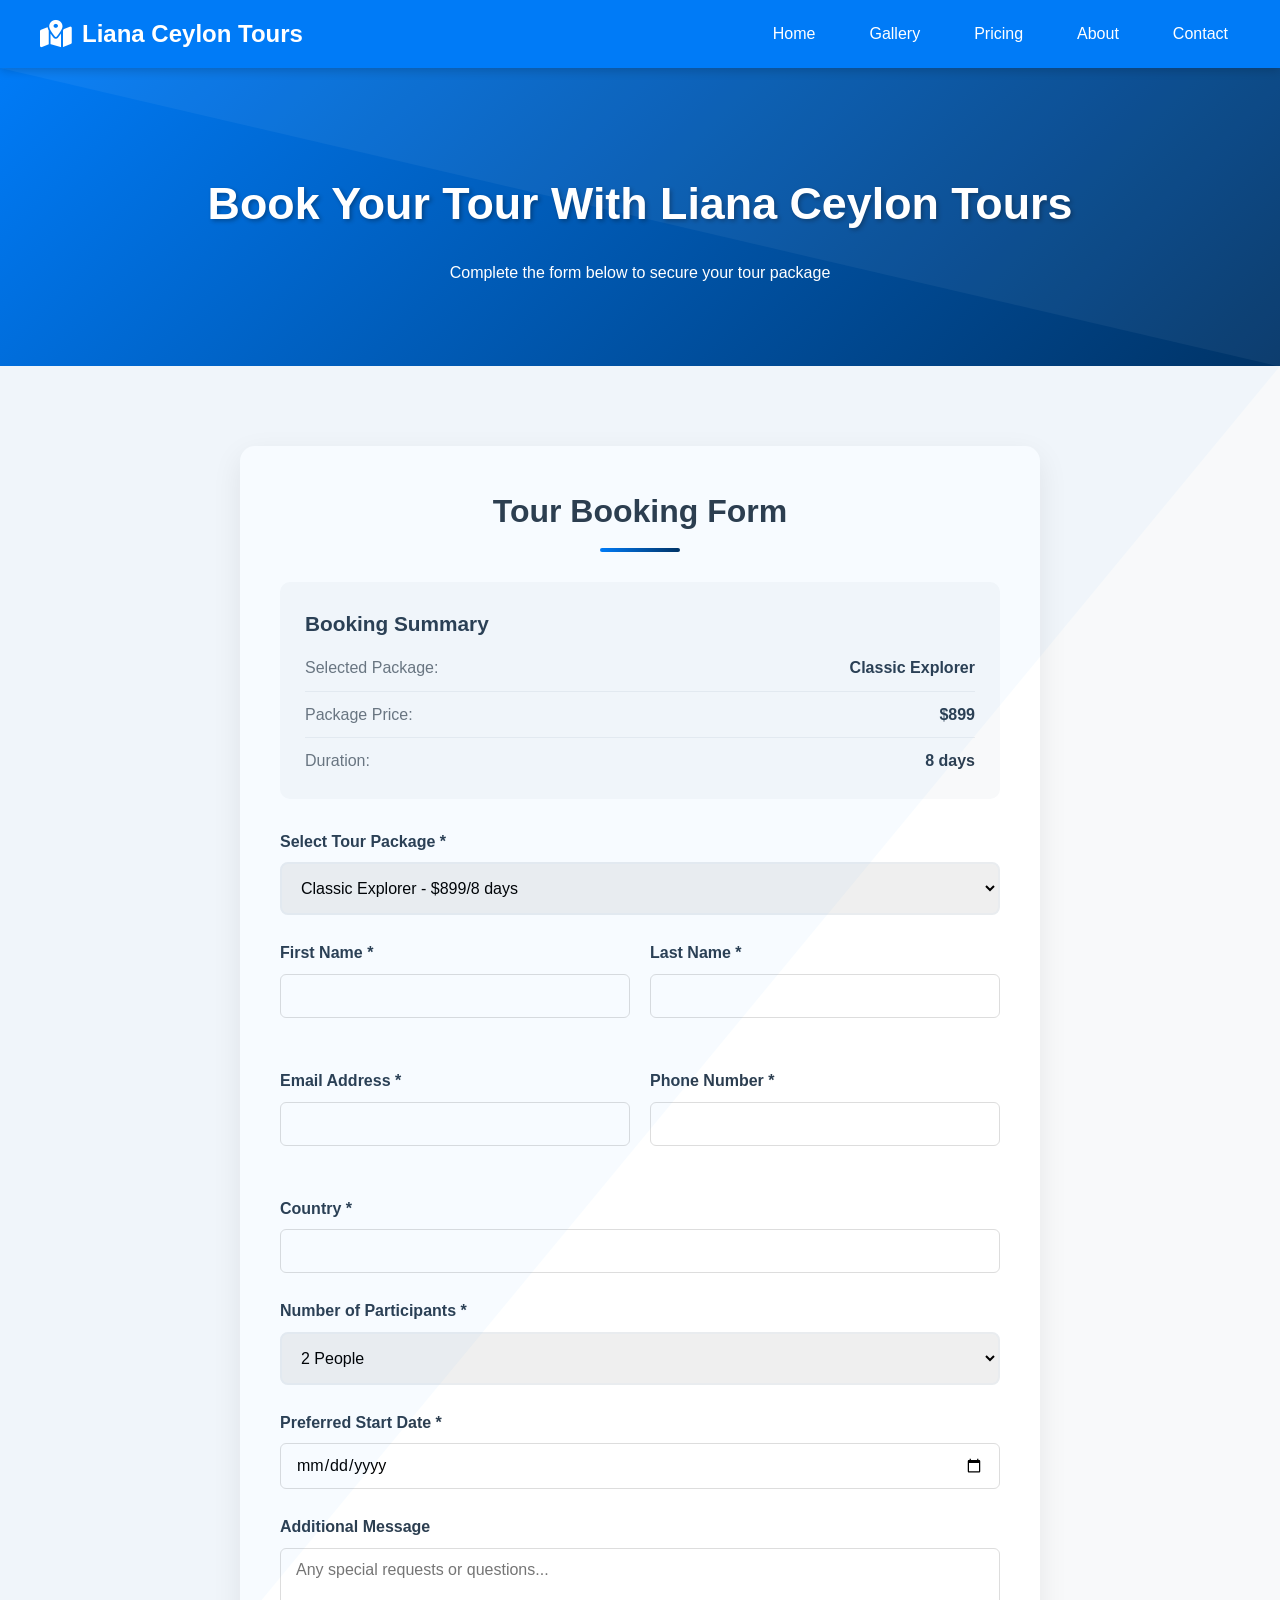
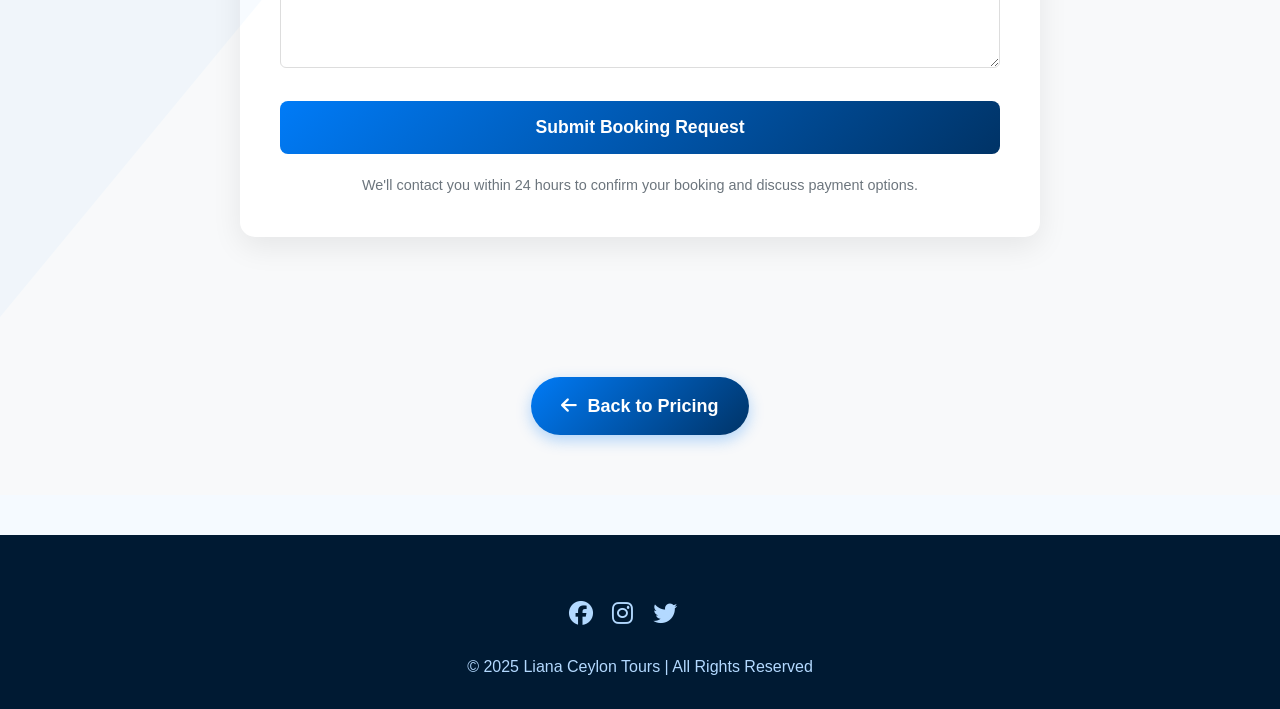
==== booking.html @ 05360f90 "Add files via upload" ====
<!DOCTYPE html>
<html lang="en">
<head>
  <meta charset="UTF-8">
  <meta name="viewport" content="width=device-width, initial-scale=1.0">
  <title>Book Your Tour - Liana Ceylon Tours</title>
  <link rel="stylesheet" href="style.css">
  <link rel="stylesheet" href="mobile-menu.css">
  <link rel="stylesheet" href="pricing.css">
  <link rel="stylesheet" href="https://cdnjs.cloudflare.com/ajax/libs/font-awesome/6.4.0/css/all.min.css">
  <style>
    /* Booking Page Specific Styles */
    .booking-header {
      background: linear-gradient(135deg, #007bf7 0%, #003366 100%);
      color: white;
      padding: 100px 10% 80px;
      text-align: center;
      margin-top: 0;
      position: relative;
      overflow: hidden;
    }

    .booking-header::before {
      content: '';
      position: absolute;
      top: 0;
      left: 0;
      width: 100%;
      height: 100%;
      background: url('data:image/svg+xml;utf8,<svg xmlns="http://www.w3.org/2000/svg" viewBox="0 0 100 100" preserveAspectRatio="none"><path d="M0,0 L100,0 L100,100 Z" fill="rgba(255,255,255,0.05)"/></svg>');
      background-size: cover;
    }

    .booking-hero h1 {
      font-size: 2.8rem;
      margin-bottom: 20px;
      text-shadow: 2px 2px 4px rgba(0, 0, 0, 0.3);
      animation: fadeInUp 1s ease;
    }

    .booking-content {
      padding: 80px 0;
      background: #f8f9fa;
      position: relative;
    }

    .booking-content::before {
      content: '';
      position: absolute;
      top: 0;
      left: 0;
      width: 100%;
      height: 100%;
      background: url('data:image/svg+xml;utf8,<svg xmlns="http://www.w3.org/2000/svg" viewBox="0 0 100 100" preserveAspectRatio="none"><path d="M0,0 L100,0 L0,100 Z" fill="rgba(0,123,247,0.03)"/></svg>');
      background-size: cover;
      pointer-events: none;
    }

    .booking-form-container {
      max-width: 800px;
      margin: 0 auto;
      background: white;
      border-radius: 15px;
      padding: 40px;
      box-shadow: 0 10px 30px rgba(0, 0, 0, 0.08);
    }

    .form-title {
      text-align: center;
      color: #2c3e50;
      margin-bottom: 30px;
      font-size: 2rem;
      position: relative;
      padding-bottom: 15px;
    }

    .form-title::after {
      content: '';
      position: absolute;
      bottom: 0;
      left: 50%;
      transform: translateX(-50%);
      width: 80px;
      height: 4px;
      background: linear-gradient(to right, #007bf7, #003366);
      border-radius: 2px;
    }

    .form-group {
      margin-bottom: 25px;
    }

    .form-group label {
      display: block;
      margin-bottom: 8px;
      font-weight: 600;
      color: #2c3e50;
    }

    .form-control {
      width: 100%;
      padding: 15px;
      border: 2px solid #e9ecef;
      border-radius: 8px;
      font-size: 1rem;
      transition: all 0.3s ease;
    }

    .form-control:focus {
      border-color: #007bf7;
      outline: none;
      box-shadow: 0 0 0 3px rgba(0, 123, 247, 0.1);
    }

    .form-row {
      display: flex;
      gap: 20px;
      margin-bottom: 25px;
    }

    .form-col {
      flex: 1;
    }

    .booking-summary {
      background: #f8f9fa;
      border-radius: 10px;
      padding: 25px;
      margin-bottom: 30px;
    }

    .booking-summary h3 {
      color: #2c3e50;
      margin-bottom: 15px;
      font-size: 1.3rem;
    }

    .summary-item {
      display: flex;
      justify-content: space-between;
      margin-bottom: 10px;
      padding-bottom: 10px;
      border-bottom: 1px solid #e9ecef;
    }

    .summary-item:last-child {
      border-bottom: none;
      margin-bottom: 0;
      padding-bottom: 0;
    }

    .summary-label {
      color: #6c757d;
    }

    .summary-value {
      font-weight: 600;
      color: #2c3e50;
    }

    .btn-submit {
      width: 100%;
      padding: 16px;
      background: linear-gradient(135deg, #007bf7, #003366);
      color: white;
      border: none;
      border-radius: 8px;
      font-size: 1.1rem;
      font-weight: 600;
      cursor: pointer;
      transition: all 0.3s ease;
    }

    .btn-submit:hover {
      transform: translateY(-3px);
      box-shadow: 0 8px 20px rgba(0, 123, 247, 0.4);
    }

    .form-notice {
      text-align: center;
      margin-top: 20px;
      color: #6c757d;
      font-size: 0.9rem;
    }

    .success-message {
      display: none;
      text-align: center;
      padding: 30px;
      background: #d4edda;
      color: #155724;
      border-radius: 8px;
      margin-bottom: 20px;
    }

    .success-message i {
      font-size: 3rem;
      margin-bottom: 15px;
      display: block;
    }

    .error-message {
      display: none;
      text-align: center;
      padding: 15px;
      background: #f8d7da;
      color: #721c24;
      border-radius: 8px;
      margin-bottom: 20px;
    }

    @media (max-width: 768px) {
      .booking-header {
        padding: 80px 5% 60px;
      }
      
      .booking-hero h1 {
        font-size: 2.2rem;
      }
      
      .booking-form-container {
        padding: 30px 20px;
      }
      
      .form-row {
        flex-direction: column;
        gap: 0;
      }
    }
  </style>
</head>
<body>

  <!-- Navbar -->
  <nav>
    <div class="logo"><i class="fas fa-map-marked-alt"></i> Liana Ceylon Tours</div>
    <ul class="nav-links">
      <li><a href="index.html">Home</a></li>
      <li><a href="gallery.html">Gallery</a></li>
      <li><a href="pricing.html">Pricing</a></li>
      <li><a href="about.html">About</a></li>
      <li><a href="index.html#contact">Contact</a></li>
    </ul>
    <div class="burger">
      <div class="line1"></div>
      <div class="line2"></div>
      <div class="line3"></div>
    </div>
  </nav>

  <!-- Mobile Menu Overlay -->
  <div class="mobile-menu-overlay">
    <div class="mobile-nav">
      <button class="close-btn"><i class="fas fa-times"></i></button>
      <ul>
        <li><a href="index.html">Home</a></li>
        <li><a href="gallery.html">Gallery</a></li>
        <li><a href="pricing.html">Pricing</a></li>
        <li><a href="about.html">About</a></li>
        <li><a href="index.html#contact">Contact</a></li>
      </ul>
    </div>
  </div>

  <!-- Booking Header -->
  <section class="booking-header">
    <div class="booking-hero">
      <h1>Book Your Tour With Liana Ceylon Tours</h1>
      <p>Complete the form below to secure your tour package</p>
    </div>
  </section>

  <!-- Booking Content -->
  <section class="booking-content">
    <div class="container">
      <div class="booking-form-container">
        <h2 class="form-title">Tour Booking Form</h2>
        
        <div id="successMessage" class="success-message">
          <i class="fas fa-check-circle"></i>
          <h3>Thank You for Your Booking!</h3>
          <p>We've received your information and will contact you shortly to confirm your tour details.</p>
        </div>

        <div id="errorMessage" class="error-message">
          <i class="fas fa-exclamation-circle"></i>
          <h3>Submission Error</h3>
          <p id="errorText">There was a problem submitting your form. Please try again.</p>
        </div>
        
        <form id="bookingForm" method="POST">
          <!-- Web3Forms Access Key - Replace with your actual key -->
          <input type="hidden" name="access_key" value="0712f9d2-3034-4584-9cb9-88a84c1bce3a">
          <input type="hidden" name="subject" value="New Tour Booking Request from Liana Ceylon Tours">
          <input type="hidden" name="from_name" value="Liana Ceylon Tours Booking">
          <input type="checkbox" name="botcheck" style="display: none;">
          
          <div class="booking-summary">
            <h3>Booking Summary</h3>
            <div class="summary-item">
              <span class="summary-label">Selected Package:</span>
              <span id="summaryPackage" class="summary-value">Essential Sri Lanka</span>
            </div>
            <div class="summary-item">
              <span class="summary-label">Package Price:</span>
              <span id="summaryPrice" class="summary-value">$500</span>
            </div>
            <div class="summary-item">
              <span class="summary-label">Duration:</span>
              <span id="summaryDuration" class="summary-value">5 days</span>
            </div>
          </div>
          
          <div class="form-group">
            <label for="package">Select Tour Package *</label>
            <select class="form-control" id="package" name="Tour Package" required>
              <option value="Essential Sri Lanka - $499/5 days">Essential Sri Lanka - $500/5 days</option>
              <option value="Classic Explorer - $899/8 days" selected>Classic Explorer - $899/8 days</option>
              <option value="Luxury Escape - $1599/12 days">Luxury Escape - $1599/12 days</option>
            </select>
          </div>
          
          <div class="form-row">
            <div class="form-col">
              <div class="form-group">
                <label for="firstName">First Name *</label>
                <input type="text" class="form-control" id="firstName" name="First Name" required>
              </div>
            </div>
            <div class="form-col">
              <div class="form-group">
                <label for="lastName">Last Name *</label>
                <input type="text" class="form-control" id="lastName" name="Last Name" required>
              </div>
            </div>
          </div>
          
          <div class="form-row">
            <div class="form-col">
              <div class="form-group">
                <label for="email">Email Address *</label>
                <input type="email" class="form-control" id="email" name="Email" required>
              </div>
            </div>
            <div class="form-col">
              <div class="form-group">
                <label for="phone">Phone Number *</label>
                <input type="tel" class="form-control" id="phone" name="Phone" required>
              </div>
            </div>
          </div>
          
          <div class="form-group">
            <label for="country">Country *</label>
            <input type="text" class="form-control" id="country" name="Country" required>
          </div>
          
          <div class="form-group">
            <label for="participants">Number of Participants *</label>
            <select class="form-control" id="participants" name="Number of Participants" required>
              <option value="1">1 Person</option>
              <option value="2" selected>2 People</option>
              <option value="3">3 People</option>
              <option value="4">4 People</option>
              <option value="5+">5+ People (Please specify in message)</option>
            </select>
          </div>
          
          <div class="form-group">
            <label for="startDate">Preferred Start Date *</label>
            <input type="date" class="form-control" id="startDate" name="Preferred Start Date" required>
          </div>
          
          <div class="form-group">
            <label for="message">Additional Message</label>
            <textarea class="form-control" id="message" name="Additional Message" rows="4" placeholder="Any special requests or questions..."></textarea>
          </div>
          
          <button type="submit" class="btn-submit">Submit Booking Request</button>
        </form>
        
        <p class="form-notice">We'll contact you within 24 hours to confirm your booking and discuss payment options.</p>
      </div>
    </div>
  </section>

  <!-- Back to Pricing -->
  <section class="back-to-home">
    <div class="container">
      <a href="pricing.html" class="btn">
        <i class="fas fa-arrow-left"></i> Back to Pricing
      </a>
    </div>
  </section>

  <!-- Footer -->
  <footer>
    <div class="social-icons">
      <a href="#"><i class="fab fa-facebook"></i></a>
      <a href="#"><i class="fab fa-instagram"></i></a>
      <a href="#"><i class="fab fa-twitter"></i></a>
      <a href="#"><i class="fab fa-tripadvisor"></i></a>
    </div>
    <p>© 2025 Liana Ceylon Tours | All Rights Reserved</p>
  </footer>

  <script src="script.js"></script>
  <script src="mobile-menu.js"></script>
  <script src="pricing-data.js"></script>
  <script>
    document.addEventListener('DOMContentLoaded', function() {
      // Function to update package options from centralized data
      function updatePackageOptions() {
        const packageSelect = document.getElementById('package');
        
        // Clear existing options
        packageSelect.innerHTML = '';
        
        // Add options from centralized data
        const packages = pricingData.packages;
        const options = [
          `${packages.essential.name} - ${formatPrice(packages.essential.price)}/${packages.essential.duration}`,
          `${packages.classic.name} - ${formatPrice(packages.classic.price)}/${packages.classic.duration}`,
          `${packages.luxury.name} - ${formatPrice(packages.luxury.price)}/${packages.luxury.duration}`
        ];
        
        options.forEach((optionText, index) => {
          const option = document.createElement('option');
          option.value = optionText;
          option.textContent = optionText;
          // Set the second option as selected by default
          if (index === 1) option.selected = true;
          packageSelect.appendChild(option);
        });
        
        // Update summary with the default selected option
        updateSummary();
      }
      
      // Function to update the booking summary
      function updateSummary() {
        const packageSelect = document.getElementById('package');
        const selectedOption = packageSelect.options[packageSelect.selectedIndex];
        const value = selectedOption.value;
        
        // Extract package name, price and duration
        const parts = value.split(' - ');
        const packageName = parts[0];
        const priceDuration = parts[1].split('/');
        const price = priceDuration[0];
        const duration = priceDuration[1];
        
        // Update summary
        document.getElementById('summaryPackage').textContent = packageName;
        document.getElementById('summaryPrice').textContent = price;
        document.getElementById('summaryDuration').textContent = duration;
      }
      
      // Initialize package options and summary
      updatePackageOptions();
      
      // Update summary when package changes
      document.getElementById('package').addEventListener('change', updateSummary);
      
      // Get URL parameters to pre-fill package information
      const urlParams = new URLSearchParams(window.location.search);
      const packageParam = urlParams.get('package');
      
      if (packageParam) {
        const packageSelect = document.getElementById('package');
        for (let i = 0; i < packageSelect.options.length; i++) {
          if (packageSelect.options[i].value.includes(packageParam)) {
            packageSelect.selectedIndex = i;
            updateSummary();
            break;
          }
        }
      }
      
      // Set minimum date for date picker to today
      const today = new Date();
      const yyyy = today.getFullYear();
      let mm = today.getMonth() + 1;
      let dd = today.getDate();
      
      if (mm < 10) mm = '0' + mm;
      if (dd < 10) dd = '0' + dd;
      
      const minDate = `${yyyy}-${mm}-${dd}`;
      document.getElementById('startDate').min = minDate;
      
      // Handle form submission
      const bookingForm = document.getElementById('bookingForm');
      const successMessage = document.getElementById('successMessage');
      const errorMessage = document.getElementById('errorMessage');
      const errorText = document.getElementById('errorText');
      
      bookingForm.addEventListener('submit', function(e) {
        e.preventDefault();
        
        // Reset messages
        successMessage.style.display = 'none';
        errorMessage.style.display = 'none';
        
        // Simple form validation
        const requiredFields = bookingForm.querySelectorAll('[required]');
        let valid = true;
        
        requiredFields.forEach(field => {
          if (!field.value.trim()) {
            field.style.borderColor = 'red';
            valid = false;
          } else {
            field.style.borderColor = '#e9ecef';
          }
        });
        
        if (!valid) {
          errorText.textContent = 'Please fill in all required fields.';
          errorMessage.style.display = 'block';
          return;
        }
        
        // Show loading state
        const submitButton = bookingForm.querySelector('.btn-submit');
        const originalButtonText = submitButton.textContent;
        submitButton.textContent = 'Submitting...';
        submitButton.disabled = true;
        
        // Create form data
        const formData = new FormData(bookingForm);
        
        // Send the data to Web3Forms
        fetch('https://api.web3forms.com/submit', {
          method: 'POST',
          body: formData
        })
        .then(response => response.json())
        .then(data => {
          if (data.success) {
            // Show success message and hide form
            bookingForm.style.display = 'none';
            successMessage.style.display = 'block';
          } else {
            // Show error message
            errorText.textContent = data.message || 'There was an error submitting your form. Please try again.';
            errorMessage.style.display = 'block';
            
            // Reset button
            submitButton.textContent = originalButtonText;
            submitButton.disabled = false;
          }
        })
        .catch(error => {
          console.error('Error:', error);
          errorText.textContent = 'There was an error submitting your form. Please try again.';
          errorMessage.style.display = 'block';
          
          // Reset button
          submitButton.textContent = originalButtonText;
          submitButton.disabled = false;
        });
      });
    });
  </script>
</body>
</html>
---- style.css ----
* {
  margin: 0;
  padding: 0;
  box-sizing: border-box;
  font-family: 'Segoe UI', Tahoma, Geneva, Verdana, sans-serif;
}
body {
  background: #f5faff;
  color: #333;
  line-height: 1.6;
}

/* Navbar */
nav {
  background: #007bf7;
  transition: transform 0.3s ease-in-out;
  padding: 15px 40px;
  display: flex;
  justify-content: space-between;
  align-items: center;
  position: sticky;
  top: 0;
  z-index: 1000;
  box-shadow: 0 2px 10px rgba(0, 0, 0, 0.2);
}
nav .logo {
  color: #fff;
  font-size: 24px;
  font-weight: bold;
  display: flex;
  align-items: center;
}
nav .logo i {
  margin-right: 10px;
  font-size: 28px;
}
nav ul {
  display: flex;
  list-style: none;
}
nav ul li {
  margin-left: 30px;
}
nav ul li a {
  text-decoration: none;
  color: #fff;
  font-weight: 500;
  transition: 0.3s;
  padding: 8px 12px;
  border-radius: 4px;
}
nav ul li a:hover {
  background: rgba(255, 255, 255, 0.2);
}

.menu-toggle {
  display: none;
  background: none;
  border: none;
  color: white;
  font-size: 24px;
  cursor: pointer;
}

/* Enhanced Slider with Smooth Transitions */
.slider {
  position: relative;
  width: 100%;
  height: 80vh;
  overflow: hidden;
  box-shadow: 0 4px 20px rgba(0, 0, 0, 0.3);
}
.slides {
  width: 100%;
  height: 100%;
  position: relative;
}
.slide {
  position: absolute;
  width: 100%;
  height: 100%;
  opacity: 0;
  transition: opacity 0.6s ease, transform 0.6s ease;
  background-size: cover;
  background-position: center;
  transform: scale(1.05);
}
.slide.active {
  opacity: 1;
  transform: scale(1);
  z-index: 1;
}
.slide.transition-out {
  opacity: 0;
  transform: scale(0.95);
}
.slide.transition-in {
  opacity: 1;
  transform: scale(1);
}
.slide-content {
  position: absolute;
  bottom: 100px;
  left: 50px;
  color: white;
  text-shadow: 2px 2px 4px rgba(0, 0, 0, 0.7);
  max-width: 600px;
  transform: translateY(30px);
  opacity: 0;
  transition: transform 0.8s ease 0.3s, opacity 0.8s ease 0.3s;
}
.slide.active .slide-content {
  transform: translateY(0);
  opacity: 1;
}
.slider-nav {
  position: absolute;
  bottom: 30px;
  left: 50%;
  transform: translateX(-50%);
  display: flex;
  gap: 10px;
  z-index: 10;
}
.slider-dot {
  width: 12px;
  height: 12px;
  border-radius: 50%;
  background: rgba(255, 255, 255, 0.5);
  cursor: pointer;
  transition: all 0.3s ease;
}
.slider-dot.active {
  background: white;
  transform: scale(1.2);
}
.slider-dot:hover {
  transform: scale(1.3);
  background: rgba(255, 255, 255, 0.8);
}
.slider-arrows {
  position: absolute;
  top: 50%;
  width: 100%;
  display: flex;
  justify-content: space-between;
  padding: 0 20px;
  transform: translateY(-50%);
  z-index: 10;
}
.arrow {
  color: white;
  font-size: 2.5rem;
  cursor: pointer;
  text-shadow: 2px 2px 4px rgba(0, 0, 0, 0.7);
  transition: transform 0.3s ease, opacity 0.3s ease;
  opacity: 0.7;
  background: rgba(0, 0, 0, 0.2);
  width: 50px;
  height: 50px;
  border-radius: 50%;
  display: flex;
  align-items: center;
  justify-content: center;
}
.arrow:hover {
  transform: scale(1.2);
  opacity: 1;
  background: rgba(0, 0, 0, 0.4);
}

/* Gallery */
.gallery {
  padding: 80px 10%;
  background: #fff;
}
.gallery h2 {
  text-align: center;
  margin-bottom: 40px;
  font-size: 36px;
  color: #2c3e50;
  position: relative;
  padding-bottom: 15px;
}
.gallery h2:after {
  content: '';
  position: absolute;
  bottom: 0;
  left: 50%;
  transform: translateX(-50%);
  width: 80px;
  height: 4px;
  background: #003366;
  border-radius: 2px;
}
.gallery-grid {
  display: grid;
  grid-template-columns: repeat(auto-fit, minmax(300px, 1fr));
  gap: 25px;
}
.gallery-item {
  position: relative;
  border-radius: 12px;
  overflow: hidden;
  box-shadow: 0 5px 15px rgba(0, 0, 0, 0.1);
  height: 280px;
  transition: transform 0.3s, box-shadow 0.3s;
}
.gallery-item:hover {
  transform: translateY(-10px);
  box-shadow: 0 15px 30px rgba(0, 0, 0, 0.2);
}
.gallery-item img {
  width: 100%;
  height: 100%;
  object-fit: cover;
  transition: transform 0.5s;
}
.gallery-item:hover img {
  transform: scale(1.1);
}
.gallery-caption {
  position: absolute;
  bottom: 0;
  left: 0;
  right: 0;
  background: linear-gradient(to top, rgba(0, 0, 0, 0.8), transparent);
  color: white;
  padding: 20px;
  transform: translateY(100%);
  transition: transform 0.3s;
}
.gallery-item:hover .gallery-caption {
  transform: translateY(0);
}

/* About & Contact */
.about, .contact {
  padding: 80px 10%;
  text-align: center;
}
.about {
  background: #f0f8ff;
}
.about h2, .contact h2 {
  margin-bottom: 30px;
  font-size: 36px;
  color: #2c3e50;
  position: relative;
  padding-bottom: 15px;
}
.about h2:after, .contact h2:after {
  content: '';
  position: absolute;
  bottom: 0;
  left: 50%;
  transform: translateX(-50%);
  width: 80px;
  height: 4px;
  background: #003366;
  border-radius: 2px;
}
.about p {
  font-size: 18px;
  line-height: 1.8;
  max-width: 900px;
  margin: 0 auto 40px;
  color: #555;
}
.features {
  display: flex;
  flex-wrap: wrap;
  justify-content: center;
  gap: 30px;
  margin-top: 40px;
}
.feature {
  flex: 1;
  min-width: 250px;
  padding: 30px;
  background: white;
  border-radius: 12px;
  box-shadow: 0 5px 15px rgba(0, 0, 0, 0.1);
}
.feature i {
  font-size: 40px;
  color: #003366;
  margin-bottom: 20px;
}
.feature h3 {
  margin-bottom: 15px;
  color: #2c3e50;
}
.contact-content {
  display: flex;
  flex-wrap: wrap;
  justify-content: center;
  gap: 40px;
  margin-top: 40px;
}
.contact-info {
  flex: 1;
  min-width: 300px;
  text-align: left;
  padding: 30px;
  background: white;
  border-radius: 12px;
  box-shadow: 0 5px 15px rgba(0, 0, 0, 0.1);
}
.contact-info p {
  margin-bottom: 20px;
  font-size: 18px;
  display: flex;
  align-items: center;
}
.contact-info i {
  margin-right: 15px;
  font-size: 24px;
  color: #003366;
  width: 30px;
}
.social-icons {
  margin-top: 30px;
}
.social-icons a {
  color: #003366;
  font-size: 24px;
  margin-right: 15px;
  transition: transform 0.3s;
}
.social-icons a:hover {
  transform: translateY(-5px);
}
.contact-form {
  flex: 1;
  min-width: 300px;
  text-align: left;
  padding: 30px;
  background: white;
  border-radius: 12px;
  box-shadow: 0 5px 15px rgba(0, 0, 0, 0.1);
}
.form-group {
  margin-bottom: 20px;
}
.form-group label {
  display: block;
  margin-bottom: 8px;
  font-weight: 500;
}
.form-group input, .form-group textarea {
  width: 100%;
  padding: 12px 15px;
  border: 1px solid #ddd;
  border-radius: 6px;
  font-size: 16px;
}
.form-group textarea {
  min-height: 120px;
  resize: vertical;
}
.btn {
  background: #003366;
  color: white;
  border: none;
  padding: 14px 30px;
  font-size: 18px;
  border-radius: 6px;
  cursor: pointer;
  transition: transform 0.2s, box-shadow 0.2s;
}
.btn:hover {
  transform: translateY(-3px);
  box-shadow: 0 5px 15px rgba(0, 0, 0, 0.2);
}

/* Footer */
footer {
  background: #001a33;
  color: #b3d9ff;
  text-align: center;
  padding: 30px;
  margin-top: 40px;
}
footer .social-icons {
  margin-bottom: 20px;
}
footer .social-icons a {
  color: #b3d9ff;
}

/* View More Gallery Block */
.view-more-block {
  display: flex;
  align-items: center;
  justify-content: center;
  background: linear-gradient(135deg, #007bf7, #003366);
  cursor: pointer;
  transition: all 0.3s ease;
  text-decoration: none;
}

.view-more-block:hover {
  transform: translateY(-10px) scale(1.02);
  box-shadow: 0 15px 30px rgba(0, 0, 0, 0.3);
  text-decoration: none;
}

.view-more-content {
  text-align: center;
  color: white;
  padding: 20px;
}

.view-more-content i {
  font-size: 48px;
  margin-bottom: 15px;
  display: block;
}

.view-more-content h3 {
  font-size: 24px;
  margin-bottom: 10px;
}

.view-more-content p {
  margin-bottom: 20px;
  opacity: 0.9;
}

.view-more-btn {
  background: white;
  color: #007bf7;
  border: none;
  padding: 12px 25px;
  border-radius: 30px;
  font-weight: 600;
  display: inline-block;
}

.view-more-block:hover .view-more-btn {
  background: #f0f8ff;
  transform: translateY(-2px);
  box-shadow: 0 5px 15px rgba(255, 255, 255, 0.2);
}

/* Feedback Section */
.feedback {
  padding: 80px 10%;
  background: linear-gradient(135deg, #f8f9fa 0%, #e9ecef 100%);
  text-align: center;
}

.feedback h2 {
  margin-bottom: 40px;
  font-size: 36px;
  color: #2c3e50;
  position: relative;
  padding-bottom: 15px;
}

.feedback h2:after {
  content: '';
  position: absolute;
  bottom: 0;
  left: 50%;
  transform: translateX(-50%);
  width: 80px;
  height: 4px;
  background: #007bf7;
  border-radius: 2px;
}

.feedback-container {
  display: grid;
  grid-template-columns: 1fr 1fr;
  gap: 40px;
  max-width: 1200px;
  margin: 0 auto;
  align-items: start;
}

/* Feedback Form */
.feedback-form {
  background: white;
  padding: 40px;
  border-radius: 15px;
  box-shadow: 0 10px 30px rgba(0, 0, 0, 0.1);
  text-align: left;
}

.feedback-form .form-group {
  margin-bottom: 25px;
}

.feedback-form label {
  display: block;
  margin-bottom: 8px;
  font-weight: 600;
  color: #2c3e50;
  font-size: 16px;
}

.feedback-form input,
.feedback-form textarea {
  width: 100%;
  padding: 15px 20px;
  border: 2px solid #e9ecef;
  border-radius: 8px;
  font-size: 16px;
  transition: all 0.3s ease;
  background: #f8f9fa;
}

.feedback-form input:focus,
.feedback-form textarea:focus {
  outline: none;
  border-color: #007bf7;
  background: white;
  box-shadow: 0 0 0 3px rgba(0, 123, 247, 0.1);
  transform: translateY(-2px);
}

.feedback-form textarea {
  min-height: 150px;
  resize: vertical;
  font-family: inherit;
}

.btn-submit {
  width: 100%;
  padding: 16px 20px;
  font-size: 18px;
  background: linear-gradient(135deg, #007bf7 0%, #0056b3 100%);
  color: white;
  border: none;
  border-radius: 8px;
  cursor: pointer;
  transition: all 0.3s ease;
  font-weight: 600;
  display: flex;
  align-items: center;
  justify-content: center;
  gap: 10px;
}

.btn-submit:hover {
  transform: translateY(-3px);
  box-shadow: 0 8px 20px rgba(0, 123, 247, 0.3);
  background: linear-gradient(135deg, #0056b3 0%, #004494 100%);
}

.btn-submit:active {
  transform: translateY(-1px);
}

/* Feedback Info */
.feedback-info {
  background: white;
  padding: 40px;
  border-radius: 15px;
  box-shadow: 0 10px 30px rgba(0, 0, 0, 0.1);
  text-align: left;
  height: fit-content;
}

.feedback-info h3 {
  color: #2c3e50;
  margin-bottom: 20px;
  font-size: 24px;
  border-bottom: 2px solid #007bf7;
  padding-bottom: 10px;
}

.feedback-info p {
  color: #6c757d;
  line-height: 1.6;
  margin-bottom: 30px;
}

.contact-alternatives {
  display: flex;
  flex-direction: column;
  gap: 20px;
}

.contact-alternative {
  display: flex;
  align-items: center;
  gap: 15px;
  padding: 15px;
  background: #f8f9fa;
  border-radius: 8px;
  transition: all 0.3s ease;
}

.contact-alternative:hover {
  background: #e9ecef;
  transform: translateX(5px);
}

.contact-alternative i {
  font-size: 24px;
  color: #007bf7;
  width: 30px;
  text-align: center;
}

.contact-alternative h4 {
  color: #2c3e50;
  margin-bottom: 5px;
  font-size: 16px;
}

.contact-alternative p {
  color: #6c757d;
  margin: 0;
  font-size: 14px;
}

/* Form status messages */
.form-status {
  padding: 15px;
  margin: 20px 0;
  border-radius: 8px;
  text-align: center;
  display: none;
}

.form-status.success {
  background: #d4edda;
  color: #155724;
  border: 1px solid #c3e6cb;
  display: block;
}

.form-status.error {
  background: #f8d7da;
  color: #721c24;
  border: 1px solid #f5c6cb;
  display: block;
}

/* Responsive Design */
@media (max-width: 768px) {
  nav {
    flex-direction: row;
    padding: 15px 20px;
  }
  
  .menu-toggle {
    display: block;
  }
  
  nav ul {
    display: none;
    flex-direction: column;
    position: absolute;
    top: 100%;
    left: 0;
    right: 0;
    background: #007bf7;
    padding: 20px;
    box-shadow: 0 5px 10px rgba(0, 0, 0, 0.2);
  }
  
  nav ul.show {
    display: flex;
  }
  
  nav ul li {
    margin: 10px 0;
  }
  
  .slide-content {
    left: 20px;
    bottom: 60px;
    max-width: 85%;
  }
  
  .slide-content h2 {
    font-size: 1.8rem;
  }
  
  .slide-content p {
    font-size: 0.9rem;
  }
  
  .gallery-grid {
    grid-template-columns: 1fr;
  }
  
  .contact-content {
    flex-direction: column;
  }
  
  .features {
    flex-direction: column;
  }
  
  /* Responsive Design for Feedback Section */
  .feedback-container {
    grid-template-columns: 1fr;
    gap: 30px;
  }
  
  .feedback-form,
  .feedback-info {
    padding: 30px;
  }
  
  .slider {
    height: 60vh;
  }
  
  .arrow {
    font-size: 1.8rem;
    width: 40px;
    height: 40px;
  }
}

@media (max-width: 968px) {
  .feedback-container {
    grid-template-columns: 1fr;
    gap: 30px;
  }
  
  .feedback-form,
  .feedback-info {
    padding: 30px;
  }
}

@media (max-width: 480px) {
  .gallery, .about, .contact, .feedback {
    padding: 60px 5%;
  }
  
  .gallery h2, .about h2, .contact h2, .feedback h2 {
    font-size: 28px;
  }
  
  .feedback-form,
  .feedback-info {
    padding: 20px 15px;
  }
  
  .feedback-form input,
  .feedback-form textarea {
    padding: 12px 15px;
  }
  
  .btn-submit {
    padding: 14px 20px;
    font-size: 16px;
  }
  
  .contact-alternative {
    flex-direction: column;
    text-align: center;
    gap: 10px;
  }
  
  .contact-alternative:hover {
    transform: translateY(-2px);
  }
  
  .slide-content {
    bottom: 40px;
    left: 15px;
  }
  
  .slide-content h2 {
    font-size: 1.5rem;
  }
  
  .slider {
    height: 50vh;
  }
}
/* Mobile menu close button */
.close-menu {
  display: none;
  background: none;
  border: none;
  color: white;
  font-size: 24px;
  cursor: pointer;
  position: absolute;
  top: 15px;
  right: 20px;
  z-index: 1001;
}

/* Mobile menu animation styles */
@media (max-width: 768px) {
  .close-menu {
    display: block;
    opacity: 0;
    transform: rotate(-90deg);
    transition: opacity 0.3s ease, transform 0.3s ease;
  }
  
  nav ul {
    display: flex;
    flex-direction: column;
    position: fixed;
    top: 0;
    left: -100%;
    width: 80%;
    height: 100vh;
    background: #007bf7;
    padding: 80px 20px 20px;
    box-shadow: 5px 0 15px rgba(0, 0, 0, 0.2);
    transition: left 0.4s ease;
    z-index: 1000;
  }
  
  nav ul.show {
    left: 0;
  }
  
  nav ul.show ~ .close-menu {
    opacity: 1;
    transform: rotate(0deg);
  }
  
  nav ul li {
    margin: 15px 0;
    opacity: 0;
    transform: translateX(-20px);
    transition: opacity 0.4s ease, transform 0.4s ease;
  }
  
  nav ul.show li {
    opacity: 1;
    transform: translateX(0);
  }
  
  /* Stagger the animation for each menu item */
  nav ul.show li:nth-child(1) {
    transition-delay: 0.1s;
  }
  nav ul.show li:nth-child(2) {
    transition-delay: 0.2s;
  }
  nav ul.show li:nth-child(3) {
    transition-delay: 0.3s;
  }
  nav ul.show li:nth-child(4) {
    transition-delay: 0.4s;
  }
  
  /* Overlay when menu is open */
  body.menu-open::after {
    content: '';
    position: fixed;
    top: 0;
    left: 0;
    width: 100%;
    height: 100%;
    background: rgba(0, 0, 0, 0.5);
    z-index: 999;
  }
}
---- mobile-menu.css ----
/* Mobile Menu Styles */
.burger {
  display: none;
  cursor: pointer;
  flex-direction: column;
  justify-content: space-around;
  width: 30px;
  height: 21px;
  background: transparent;
  border: none;
  padding: 0;
  z-index: 10;
}

.burger div {
  width: 30px;
  height: 3px;
  background: white;
  border-radius: 5px;
  transition: all 0.3s ease;
  position: relative;
  transform-origin: center;
}

.mobile-menu-overlay {
  position: fixed;
  top: 0;
  left: 0;
  width: 100%;
  height: 100vh;
  background: rgba(0, 0, 0, 0.9);
  backdrop-filter: blur(5px);
  display: flex;
  justify-content: center;
  align-items: center;
  z-index: 1000;
  opacity: 0;
  visibility: hidden;
  transition: all 0.5s ease;
}

.mobile-menu-overlay.active {
  opacity: 1;
  visibility: visible;
}

.mobile-nav {
  text-align: center;
  position: relative;
}

.mobile-nav ul {
  list-style: none;
}

.mobile-nav ul li {
  margin: 30px 0;
  opacity: 0;
  transform: translateY(20px);
  transition: all 0.4s ease;
}

.mobile-nav ul li a {
  color: white;
  text-decoration: none;
  font-size: 28px;
  font-weight: 500;
  padding: 10px 20px;
  display: inline-block;
  transition: all 0.3s ease;
  position: relative;
}

.mobile-nav ul li a:hover {
  color: #007bf7;
  transform: translateX(10px);
}

.mobile-nav ul li a::after {
  content: '';
  position: absolute;
  bottom: 0;
  left: 0;
  width: 0;
  height: 2px;
  background: #007bf7;
  transition: width 0.3s ease;
}

.mobile-nav ul li a:hover::after {
  width: 100%;
}

.close-btn {
  position: absolute;
  top: -80px;
  right: 0;
  background: none;
  border: none;
  color: white;
  font-size: 32px;
  cursor: pointer;
  transition: all 0.3s ease;
  padding: 10px;
}

.close-btn:hover {
  color: #007bf7;
  transform: rotate(90deg);
}

/* Burger animation */
.burger.toggle .line1 {
  transform: rotate(-45deg) translate(-5px, 6px);
}

.burger.toggle .line2 {
  opacity: 0;
}

.burger.toggle .line3 {
  transform: rotate(45deg) translate(-5px, -6px);
}

/* Nav link animation */
@keyframes navLinkFade {
  from {
    opacity: 0;
    transform: translateY(20px);
  }
  to {
    opacity: 1;
    transform: translateY(0);
  }
}

/* Prevent scrolling when menu is open */
.no-scroll {
  overflow: hidden;
  height: 100vh;
}

/* Responsive Design */
@media (max-width: 768px) {
  .burger {
    display: flex;
  }
  
  .nav-links {
    display: none;
  }
  
  .mobile-menu-overlay.active .mobile-nav ul li {
    opacity: 1;
    transform: translateY(0);
  }
  
  .mobile-menu-overlay.active .mobile-nav ul li:nth-child(1) {
    transition-delay: 0.1s;
  }
  .mobile-menu-overlay.active .mobile-nav ul li:nth-child(2) {
    transition-delay: 0.2s;
  }
  .mobile-menu-overlay.active .mobile-nav ul li:nth-child(3) {
    transition-delay: 0.3s;
  }
  .mobile-menu-overlay.active .mobile-nav ul li:nth-child(4) {
    transition-delay: 0.4s;
  }
}
---- pricing.css ----
/* Pricing Page Specific Styles */

/* Pricing Header */
.pricing-header {
  background: linear-gradient(135deg, #007bf7 0%, #003366 100%);
  color: white;
  padding: 120px 10% 100px;
  text-align: center;
  margin-top: 0;
  position: relative;
  overflow: hidden;
}

.pricing-header::before {
  content: '';
  position: absolute;
  top: 0;
  left: 0;
  width: 100%;
  height: 100%;
  background: url('data:image/svg+xml;utf8,<svg xmlns="http://www.w3.org/2000/svg" viewBox="0 0 100 100" preserveAspectRatio="none"><path d="M0,0 L100,0 L100,100 Z" fill="rgba(255,255,255,0.05)"/></svg>');
  background-size: cover;
}

.pricing-hero h1 {
  font-size: 3.5rem;
  margin-bottom: 20px;
  text-shadow: 2px 2px 4px rgba(0, 0, 0, 0.3);
  animation: fadeInUp 1s ease;
}

.pricing-hero p {
  font-size: 1.3rem;
  max-width: 600px;
  margin: 0 auto;
  opacity: 0.9;
  animation: fadeInUp 1s ease 0.2s forwards;
  opacity: 0;
}

/* Pricing Content */
.pricing-content {
  padding: 100px 0;
  background: #f8f9fa;
  position: relative;
}

.pricing-content::before {
  content: '';
  position: absolute;
  top: 0;
  left: 0;
  width: 100%;
  height: 100%;
  background: url('data:image/svg+xml;utf8,<svg xmlns="http://www.w3.org/2000/svg" viewBox="0 0 100 100" preserveAspectRatio="none"><path d="M0,0 L100,0 L0,100 Z" fill="rgba(0,123,247,0.03)"/></svg>');
  background-size: cover;
  pointer-events: none;
}

.container {
  max-width: 1200px;
  margin: 0 auto;
  padding: 0 20px;
}

.pricing-intro {
  text-align: center;
  margin-bottom: 60px;
}

.pricing-intro h2 {
  color: #2c3e50;
  margin-bottom: 20px;
  font-size: 2.5rem;
  position: relative;
  padding-bottom: 15px;
}

.pricing-intro h2::after {
  content: '';
  position: absolute;
  bottom: 0;
  left: 50%;
  transform: translateX(-50%);
  width: 80px;
  height: 4px;
  background: linear-gradient(to right, #007bf7, #003366);
  border-radius: 2px;
}

.pricing-intro p {
  font-size: 1.1rem;
  line-height: 1.8;
  color: #555;
  max-width: 800px;
  margin: 0 auto;
}

/* Pricing Filters */
.pricing-filters {
  display: flex;
  justify-content: center;
  flex-wrap: wrap;
  gap: 15px;
  margin-bottom: 50px;
}

.filter-btn {
  padding: 12px 25px;
  background: white;
  border: 2px solid #007bf7;
  color: #007bf7;
  border-radius: 30px;
  cursor: pointer;
  font-weight: 600;
  transition: all 0.3s ease;
}

.filter-btn:hover,
.filter-btn.active {
  background: #007bf7;
  color: white;
  transform: translateY(-3px);
  box-shadow: 0 5px 15px rgba(0, 123, 247, 0.3);
}

/* Pricing Grid */
.pricing-grid {
  display: grid;
  grid-template-columns: repeat(auto-fit, minmax(350px, 1fr));
  gap: 30px;
  margin-bottom: 80px;
}

.pricing-card {
  background: white;
  border-radius: 15px;
  overflow: hidden;
  box-shadow: 0 10px 30px rgba(0, 0, 0, 0.08);
  transition: all 0.3s ease;
  position: relative;
}

.pricing-card:hover {
  transform: translateY(-10px);
  box-shadow: 0 15px 35px rgba(0, 0, 0, 0.12);
}

.pricing-card.popular {
  border: 2px solid #007bf7;
  transform: scale(1.03);
}

.pricing-card.popular:hover {
  transform: scale(1.03) translateY(-10px);
}

.popular-badge {
  position: absolute;
  top: 20px;
  right: -30px;
  background: #007bf7;
  color: white;
  padding: 8px 30px;
  font-size: 0.9rem;
  font-weight: 600;
  transform: rotate(45deg);
  box-shadow: 0 2px 10px rgba(0, 123, 247, 0.3);
}

.card-header {
  padding: 40px 30px 30px;
  text-align: center;
  background: linear-gradient(135deg, #f8f9fa 0%, #e9ecef 100%);
  position: relative;
}

.card-header h3 {
  color: #2c3e50;
  margin-bottom: 20px;
  font-size: 1.8rem;
}

.price {
  margin-bottom: 20px;
}

.amount {
  font-size: 3rem;
  font-weight: 700;
  color: #007bf7;
}

.duration {
  font-size: 1rem;
  color: #6c757d;
}

.package-desc {
  color: #6c757d;
  font-size: 1rem;
  margin: 0;
}

.card-features {
  padding: 30px;
}

.card-features ul {
  list-style: none;
  margin: 0;
  padding: 0;
}

.card-features li {
  margin-bottom: 15px;
  display: flex;
  align-items: flex-start;
  color: #555;
}

.card-features i {
  color: #28a745;
  margin-right: 10px;
  margin-top: 3px;
  flex-shrink: 0;
}

.card-footer {
  padding: 0 30px 40px;
  text-align: center;
  display: flex;
  flex-direction: column;
  gap: 15px;
}

.btn-primary {
  background: linear-gradient(135deg, #007bf7, #003366);
  color: white;
  padding: 15px 30px;
  border-radius: 30px;
  text-decoration: none;
  font-weight: 600;
  transition: all 0.3s ease;
  display: inline-block;
}

.btn-primary:hover {
  transform: translateY(-3px);
  box-shadow: 0 8px 20px rgba(0, 123, 247, 0.4);
}

.btn-details {
  color: #007bf7;
  text-decoration: none;
  font-weight: 500;
  transition: all 0.3s ease;
}

.btn-details:hover {
  color: #0056b3;
  text-decoration: underline;
}

.btn-outline {
  border: 2px solid #007bf7;
  color: #007bf7;
  padding: 15px 30px;
  border-radius: 30px;
  text-decoration: none;
  font-weight: 600;
  transition: all 0.3s ease;
  display: inline-block;
  background: transparent;
}

.btn-outline:hover {
  background: #007bf7;
  color: white;
  transform: translateY(-3px);
  box-shadow: 0 8px 20px rgba(0, 123, 247, 0.3);
}

/* Included Section */
.included-section {
  margin-bottom: 80px;
}

.included-section h2 {
  text-align: center;
  color: #2c3e50;
  margin-bottom: 50px;
  font-size: 2.5rem;
  position: relative;
  padding-bottom: 15px;
}

.included-section h2::after {
  content: '';
  position: absolute;
  bottom: 0;
  left: 50%;
  transform: translateX(-50%);
  width: 80px;
  height: 4px;
  background: linear-gradient(to right, #007bf7, #003366);
  border-radius: 2px;
}

.included-features {
  display: grid;
  grid-template-columns: repeat(auto-fit, minmax(250px, 1fr));
  gap: 30px;
}

.included-item {
  text-align: center;
  padding: 30px;
  background: white;
  border-radius: 10px;
  box-shadow: 0 5px 15px rgba(0, 0, 0, 0.05);
  transition: all 0.3s ease;
}

.included-item:hover {
  transform: translateY(-5px);
  box-shadow: 0 10px 25px rgba(0, 0, 0, 0.1);
}

.included-icon {
  width: 70px;
  height: 70px;
  margin: 0 auto 20px;
  background: linear-gradient(135deg, #007bf7, #003366);
  border-radius: 50%;
  display: flex;
  align-items: center;
  justify-content: center;
  color: white;
  font-size: 24px;
}

.included-item h4 {
  color: #2c3e50;
  margin-bottom: 15px;
  font-size: 1.3rem;
}

.included-item p {
  color: #6c757d;
  margin: 0;
}

/* FAQ Section */
.faq-section {
  padding: 100px 0;
  background: white;
  position: relative;
}

.faq-section::before {
  content: '';
  position: absolute;
  top: 0;
  right: 0;
  width: 100%;
  height: 100%;
  background: url('data:image/svg+xml;utf8,<svg xmlns="http://www.w3.org/2000/svg" viewBox="0 0 100 100" preserveAspectRatio="none"><path d="M100,0 L100,100 L0,100 Z" fill="rgba(0,123,247,0.03)"/></svg>');
  background-size: cover;
  pointer-events: none;
}

.faq-section h2 {
  text-align: center;
  color: #2c3e50;
  margin-bottom: 50px;
  font-size: 2.5rem;
  position: relative;
  padding-bottom: 15px;
}

.faq-section h2::after {
  content: '';
  position: absolute;
  bottom: 0;
  left: 50%;
  transform: translateX(-50%);
  width: 80px;
  height: 4px;
  background: linear-gradient(to right, #007bf7, #003366);
  border-radius: 2px;
}

.faq-grid {
  display: grid;
  gap: 20px;
  max-width: 800px;
  margin: 0 auto;
}

.faq-item {
  border: 1px solid #e9ecef;
  border-radius: 10px;
  overflow: hidden;
  transition: all 0.3s ease;
}

.faq-item:hover {
  border-color: #007bf7;
  box-shadow: 0 5px 15px rgba(0, 123, 247, 0.1);
}

.faq-question {
  padding: 20px;
  display: flex;
  justify-content: space-between;
  align-items: center;
  cursor: pointer;
  background: #f8f9fa;
  transition: all 0.3s ease;
}

.faq-question:hover {
  background: #e9ecef;
}

.faq-question h4 {
  color: #2c3e50;
  margin: 0;
  font-size: 1.1rem;
}

.faq-question i {
  color: #007bf7;
  transition: transform 0.3s ease;
}

.faq-answer {
  padding: 0 20px;
  max-height: 0;
  overflow: hidden;
  transition: all 0.3s ease;
}

.faq-answer p {
  padding: 20px 0;
  margin: 0;
  color: #555;
  line-height: 1.6;
}

.faq-item.active .faq-answer {
  max-height: 500px;
}

.faq-item.active .faq-question i {
  transform: rotate(180deg);
}

/* Back to Home */
.back-to-home {
  padding: 60px 0;
  background: #f8f9fa;
  text-align: center;
}

.back-to-home .btn {
  display: inline-flex;
  align-items: center;
  gap: 10px;
  padding: 15px 30px;
  background: linear-gradient(135deg, #007bf7, #003366);
  color: white;
  text-decoration: none;
  border-radius: 30px;
  font-weight: 600;
  transition: all 0.3s ease;
  box-shadow: 0 5px 15px rgba(0, 123, 247, 0.3);
}

.back-to-home .btn:hover {
  transform: translateY(-3px);
  box-shadow: 0 8px 20px rgba(0, 123, 247, 0.4);
}

/* Animations */
@keyframes fadeIn {
  from {
    opacity: 0;
  }
  to {
    opacity: 1;
  }
}

@keyframes fadeInUp {
  from {
    opacity: 0;
    transform: translateY(30px);
  }
  to {
    opacity: 1;
    transform: translateY(0);
  }
}

/* Responsive Design */
@media (max-width: 968px) {
  .pricing-hero h1 {
    font-size: 2.8rem;
  }
  
  .pricing-grid {
    grid-template-columns: repeat(auto-fit, minmax(300px, 1fr));
  }
}

@media (max-width: 768px) {
  .pricing-header {
    padding: 100px 5% 80px;
  }
  
  .pricing-hero h1 {
    font-size: 2.2rem;
  }
  
  .pricing-hero p {
    font-size: 1.1rem;
  }
  
  .pricing-content {
    padding: 80px 0;
  }
  
  .pricing-intro h2,
  .included-section h2,
  .faq-section h2 {
    font-size: 2rem;
  }
  
  .pricing-grid {
    grid-template-columns: 1fr;
  }
  
  .pricing-card.popular {
    transform: scale(1);
  }
  
  .pricing-card.popular:hover {
    transform: translateY(-10px);
  }
  
  .custom-tour {
    padding: 30px 20px;
  }
  
  .included-features {
    grid-template-columns: 1fr;
  }
}

@media (max-width: 480px) {
  .pricing-hero h1 {
    font-size: 1.8rem;
  }
  
  .pricing-hero p {
    font-size: 1rem;
  }
  
  .pricing-intro h2,
  .included-section h2,
  .faq-section h2 {
    font-size: 1.8rem;
  }
  
  .pricing-intro p {
    font-size: 1rem;
  }
  
  .filter-btn {
    padding: 10px 20px;
    font-size: 0.9rem;
  }
  
  .card-header {
    padding: 30px 20px 20px;
  }
  
  .amount {
    font-size: 2.5rem;
  }
  
  .card-features {
    padding: 20px;
  }
  
  .card-footer {
    padding: 0 20px 30px;
  }
  
  .faq-question h4 {
    font-size: 1rem;
  }
}
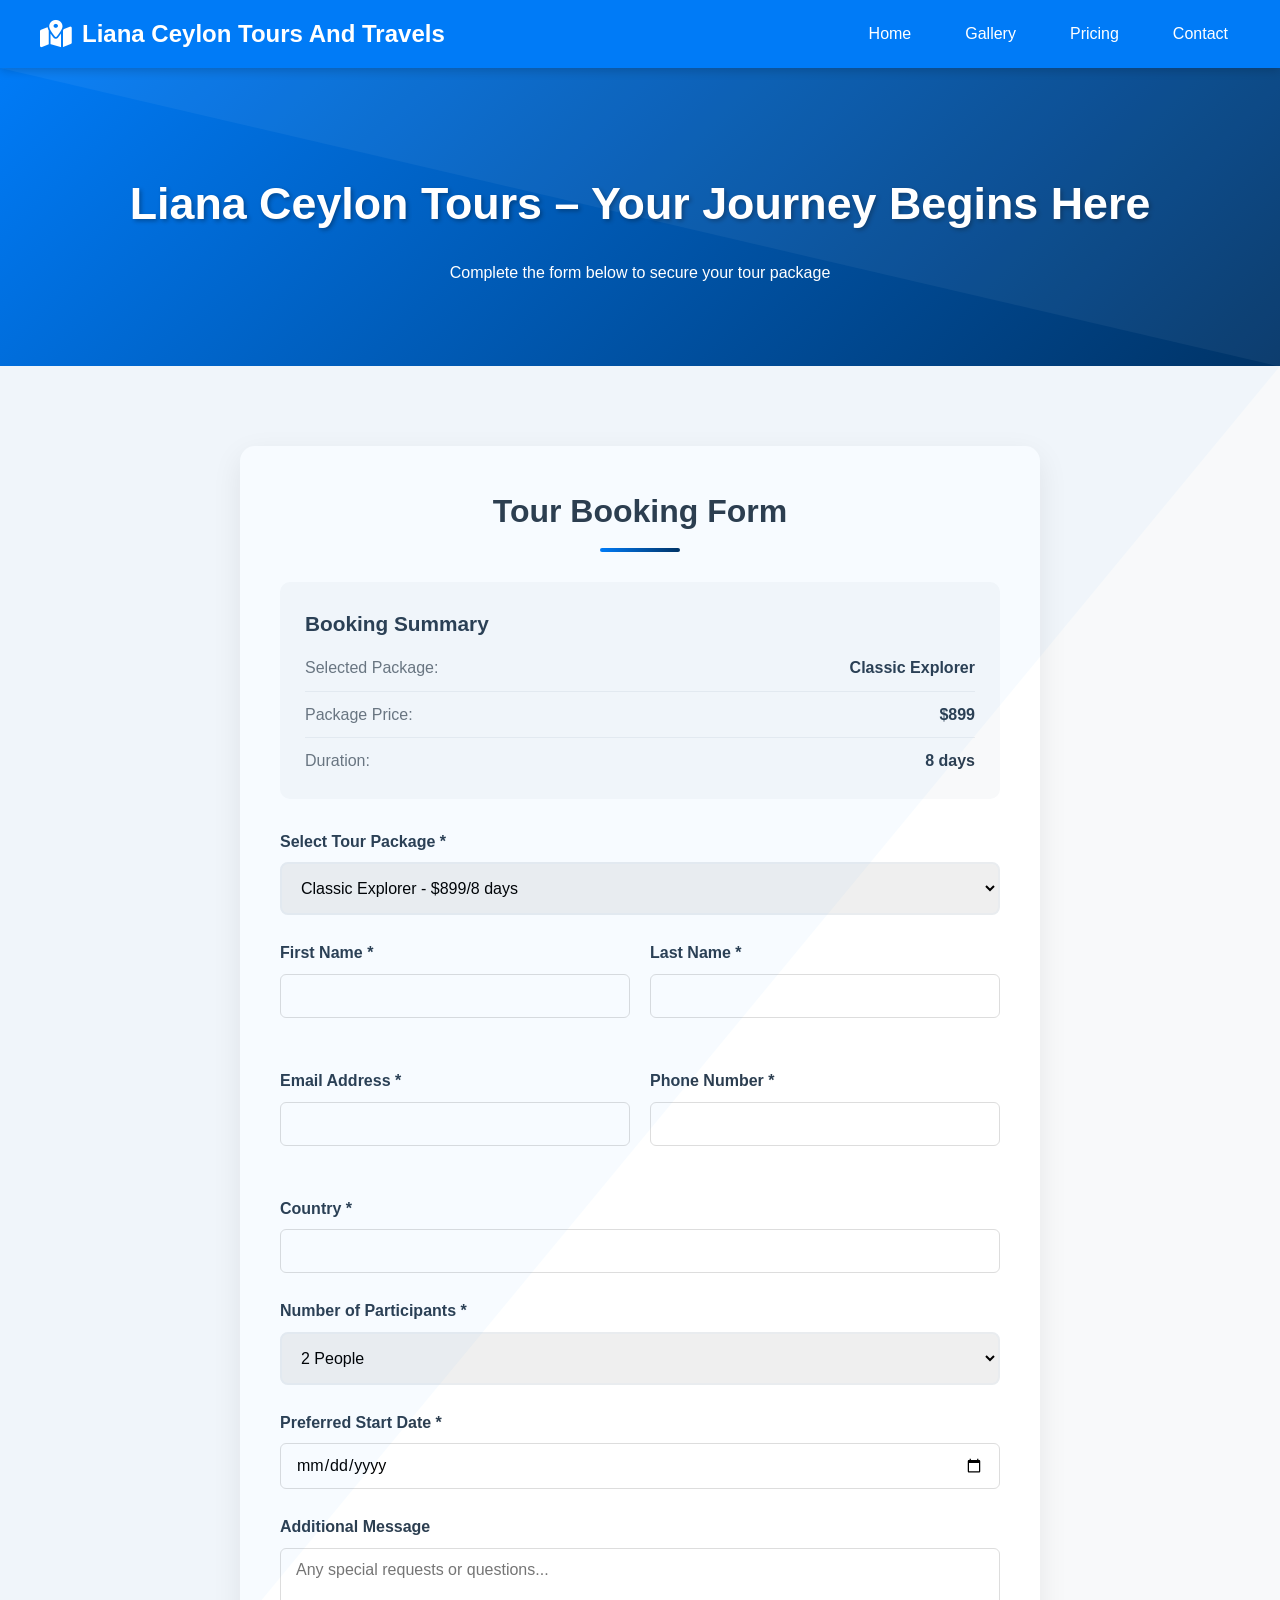
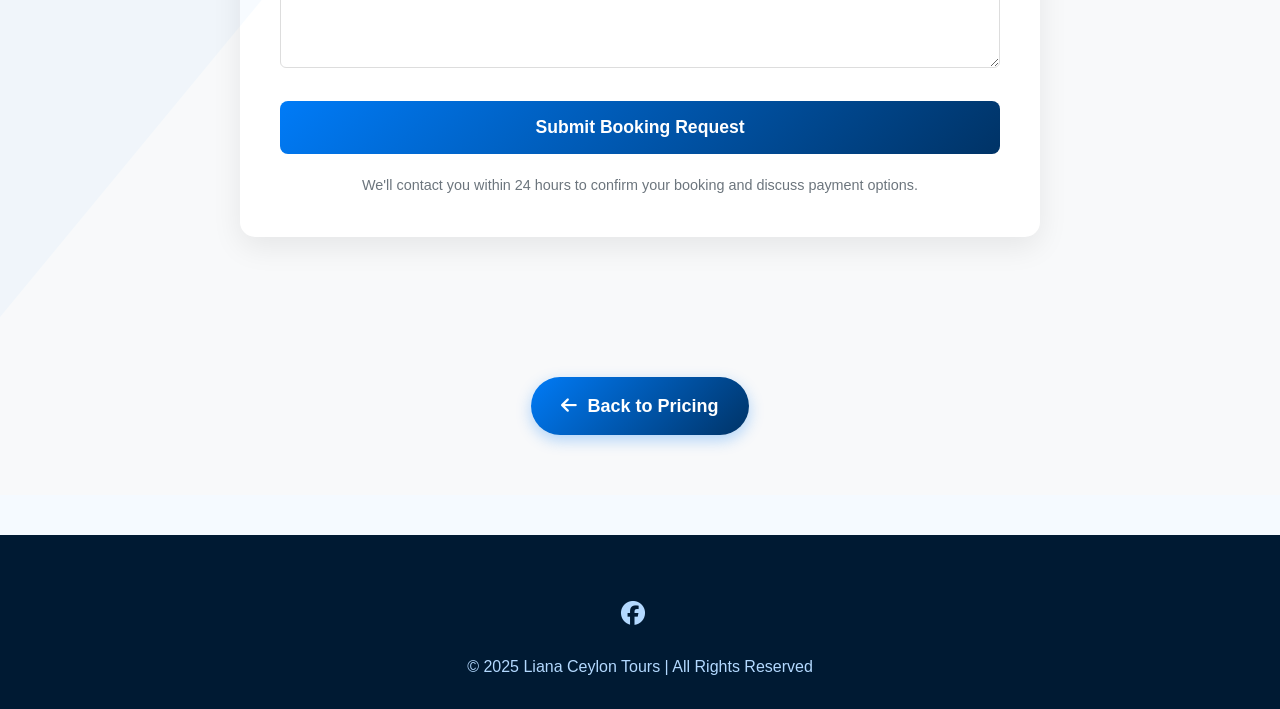
==== commit 017d2c7d: "Update booking.html" ====
--- a/booking.html
+++ b/booking.html
@@ -3,7 +3,7 @@
 <head>
   <meta charset="UTF-8">
   <meta name="viewport" content="width=device-width, initial-scale=1.0">
-  <title>Book Your Tour - Liana Ceylon Tours</title>
+  <title>Book Your Tour - Liana Ceylon Tours And Travels</title>
   <link rel="stylesheet" href="style.css">
   <link rel="stylesheet" href="mobile-menu.css">
   <link rel="stylesheet" href="pricing.css">
@@ -233,13 +233,12 @@
 
   <!-- Navbar -->
   <nav>
-    <div class="logo"><i class="fas fa-map-marked-alt"></i> Liana Ceylon Tours</div>
+    <div class="logo"><i class="fas fa-map-marked-alt"></i> Liana Ceylon Tours And Travels</div>
     <ul class="nav-links">
       <li><a href="index.html">Home</a></li>
       <li><a href="gallery.html">Gallery</a></li>
       <li><a href="pricing.html">Pricing</a></li>
-      <li><a href="about.html">About</a></li>
-      <li><a href="index.html#contact">Contact</a></li>
+      <li><a href="contact.html">Contact</a></li>
     </ul>
     <div class="burger">
       <div class="line1"></div>
@@ -256,8 +255,7 @@
         <li><a href="index.html">Home</a></li>
         <li><a href="gallery.html">Gallery</a></li>
         <li><a href="pricing.html">Pricing</a></li>
-        <li><a href="about.html">About</a></li>
-        <li><a href="index.html#contact">Contact</a></li>
+        <li><a href="contact.html">Contact</a></li>
       </ul>
     </div>
   </div>
@@ -265,7 +263,7 @@
   <!-- Booking Header -->
   <section class="booking-header">
     <div class="booking-hero">
-      <h1>Book Your Tour With Liana Ceylon Tours</h1>
+      <h1>Liana Ceylon Tours – Your Journey Begins Here</h1>
       <p>Complete the form below to secure your tour package</p>
     </div>
   </section>
@@ -290,7 +288,7 @@
         
         <form id="bookingForm" method="POST">
           <!-- Web3Forms Access Key - Replace with your actual key -->
-          <input type="hidden" name="access_key" value="0712f9d2-3034-4584-9cb9-88a84c1bce3a">
+          <input type="hidden" name="access_key" value="241e7d79-b1b8-44f2-91da-36b0092a3482">
           <input type="hidden" name="subject" value="New Tour Booking Request from Liana Ceylon Tours">
           <input type="hidden" name="from_name" value="Liana Ceylon Tours Booking">
           <input type="checkbox" name="botcheck" style="display: none;">
@@ -313,10 +311,10 @@
           
           <div class="form-group">
             <label for="package">Select Tour Package *</label>
-            <select class="form-control" id="package" name="Tour Package" required>
-              <option value="Essential Sri Lanka - $499/5 days">Essential Sri Lanka - $500/5 days</option>
-              <option value="Classic Explorer - $899/8 days" selected>Classic Explorer - $899/8 days</option>
-              <option value="Luxury Escape - $1599/12 days">Luxury Escape - $1599/12 days</option>
+          <select class="form-control" id="package" name="Tour Package" required>
+            <option value="Classic Explorer - $70/Per 1 day" selected>Classic Explorer - $70/Per 1 day</option>
+          </select>
+              
             </select>
           </div>
           
@@ -396,10 +394,7 @@
   <!-- Footer -->
   <footer>
     <div class="social-icons">
-      <a href="#"><i class="fab fa-facebook"></i></a>
-      <a href="#"><i class="fab fa-instagram"></i></a>
-      <a href="#"><i class="fab fa-twitter"></i></a>
-      <a href="#"><i class="fab fa-tripadvisor"></i></a>
+      <a href="https://www.facebook.com/profile.php?id=61581095183077"><i class="fab fa-facebook"></i></a>
     </div>
     <p>© 2025 Liana Ceylon Tours | All Rights Reserved</p>
   </footer>
@@ -410,32 +405,25 @@
   <script>
     document.addEventListener('DOMContentLoaded', function() {
       // Function to update package options from centralized data
-      function updatePackageOptions() {
-        const packageSelect = document.getElementById('package');
-        
-        // Clear existing options
-        packageSelect.innerHTML = '';
-        
-        // Add options from centralized data
-        const packages = pricingData.packages;
-        const options = [
-          `${packages.essential.name} - ${formatPrice(packages.essential.price)}/${packages.essential.duration}`,
-          `${packages.classic.name} - ${formatPrice(packages.classic.price)}/${packages.classic.duration}`,
-          `${packages.luxury.name} - ${formatPrice(packages.luxury.price)}/${packages.luxury.duration}`
-        ];
-        
-        options.forEach((optionText, index) => {
-          const option = document.createElement('option');
-          option.value = optionText;
-          option.textContent = optionText;
-          // Set the second option as selected by default
-          if (index === 1) option.selected = true;
-          packageSelect.appendChild(option);
-        });
-        
-        // Update summary with the default selected option
-        updateSummary();
-      }
+function updatePackageOptions() {
+  const packageSelect = document.getElementById('package');
+  
+  // Clear existing options
+  packageSelect.innerHTML = '';
+  
+  // Add options from centralized data (only classic package)
+  const packages = pricingData.packages;
+  const optionText = `${packages.classic.name} - ${formatPrice(packages.classic.price)}/${packages.classic.duration}`;
+  
+  const option = document.createElement('option');
+  option.value = optionText;
+  option.textContent = optionText;
+  option.selected = true;
+  packageSelect.appendChild(option);
+  
+  // Update summary with the default selected option
+  updateSummary();
+}
       
       // Function to update the booking summary
       function updateSummary() {
@@ -564,4 +552,4 @@
     });
   </script>
 </body>
-</html>+</html>
